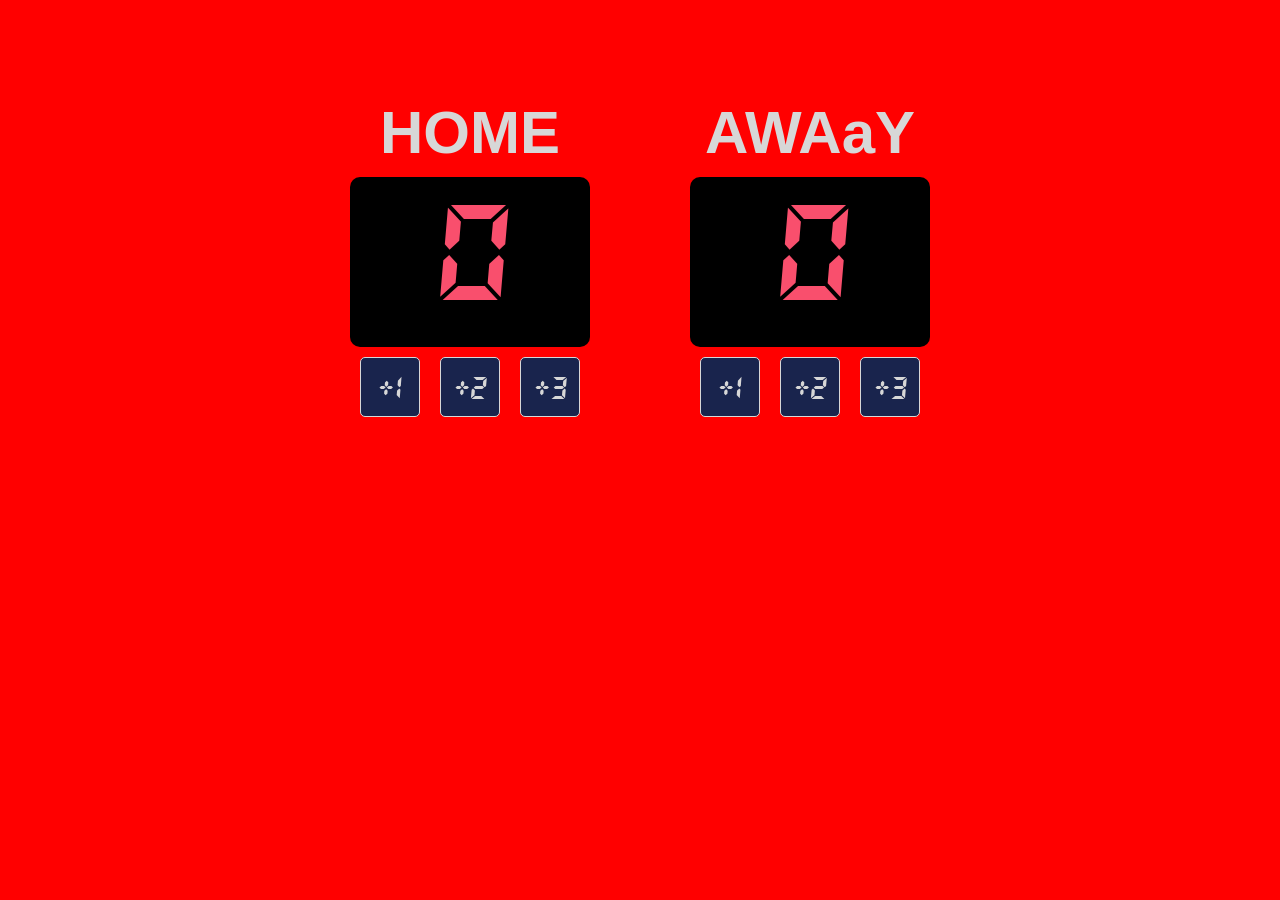
==== index.html @ 4812c24e "renamed index" ====
<!DOCTYPE html>
<html>
    <head>
       <link rel="stylesheet" href="style.css">
       <title>Basketball Scoreboard</title>  
       
    </head>
    <body>
        <div class="con">
            <h1 class="team" > HOME </h1>
            <h1 class="score"  id="scoreH"> 0 </h1>
            <div class="add">
            <button class="btn" onclick=plus1()>+1</button>
            <button class="btn" onclick=plus2()>+2</button>
            <button class="btn" onclick=plus3()>+3</button>
            
            </div> 
        </div>
        <div  class="con">
            <h1  class="team" > AWAaY </h1>
            <h1 class="score" id="scoreG"> 0 </h1>
            <div class="add">   
            <button class="btn"onclick=plus11()>+1</button>
            <button class="btn"onclick=plus12()>+2</button>
            <button class="btn"onclick=plus13()>+3</button>
            </div> 
        </div>
        <script src="index.js"></script>
    </body>
</html>
---- style.css ----
@font-face {
    font-family: score;
    src: url("fonts/DS-DIGIT.TTF");
}

body {
    display: flex;
    text-align: center;
    justify-content:center;
    align-items: baseline;
    background-color: red;
    color: #d7d7d7;
    font-family: Verdana, Geneva, Tahoma, sans-serif;
    font-size: 30px;

}
.con {
    margin: 50px;
}

.team {
    margin-bottom: 10px;
}

.con{
    width: fit-content;
    display: block;
}

.score {
    display: block;
    text-align: center;
    width:auto;
    height: 170px;
    background-color:black;
    font-family: score;
    color:#F94F6D;
    font-size: 150px;
    margin: 0px;
    padding-bottom: 0px;
    border-radius: 10px;

}

.btn {
    font-family: score;
    height: 60px;
    width: 60px;
    margin-top: 10px;
    color: #d7d7d7;
    background-color: #19244D;
    border: 1px solid #d7d7d7;
    border-radius: 5px;
    font-size: 35px;
    display: flex;
    align-items: center;
    justify-content: center;
    margin: 10px;
}
.add   {
     display: flex;
    align-items: center;
    justify-content: center;
   
}
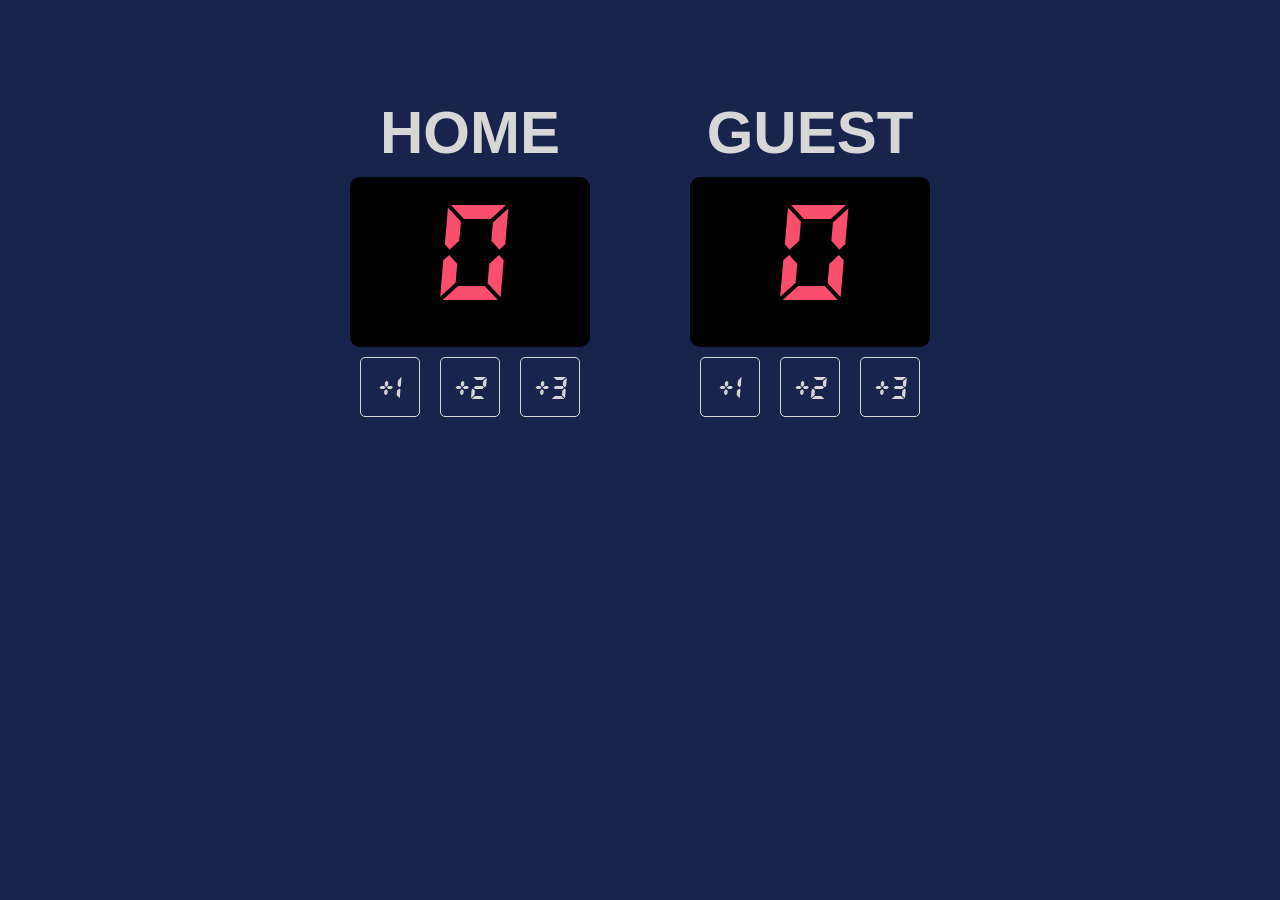
==== commit 42f4dc6b: "a" ====
--- a/index.html
+++ b/index.html
@@ -17,7 +17,7 @@
             </div> 
         </div>
         <div  class="con">
-            <h1  class="team" > AWAaY </h1>
+            <h1  class="team" > GUEST </h1>
             <h1 class="score" id="scoreG"> 0 </h1>
             <div class="add">   
             <button class="btn"onclick=plus11()>+1</button>
--- a/style.css
+++ b/style.css
@@ -8,7 +8,7 @@
     text-align: center;
     justify-content:center;
     align-items: baseline;
-    background-color: red;
+    background-color: #19244D;
     color: #d7d7d7;
     font-family: Verdana, Geneva, Tahoma, sans-serif;
     font-size: 30px;
